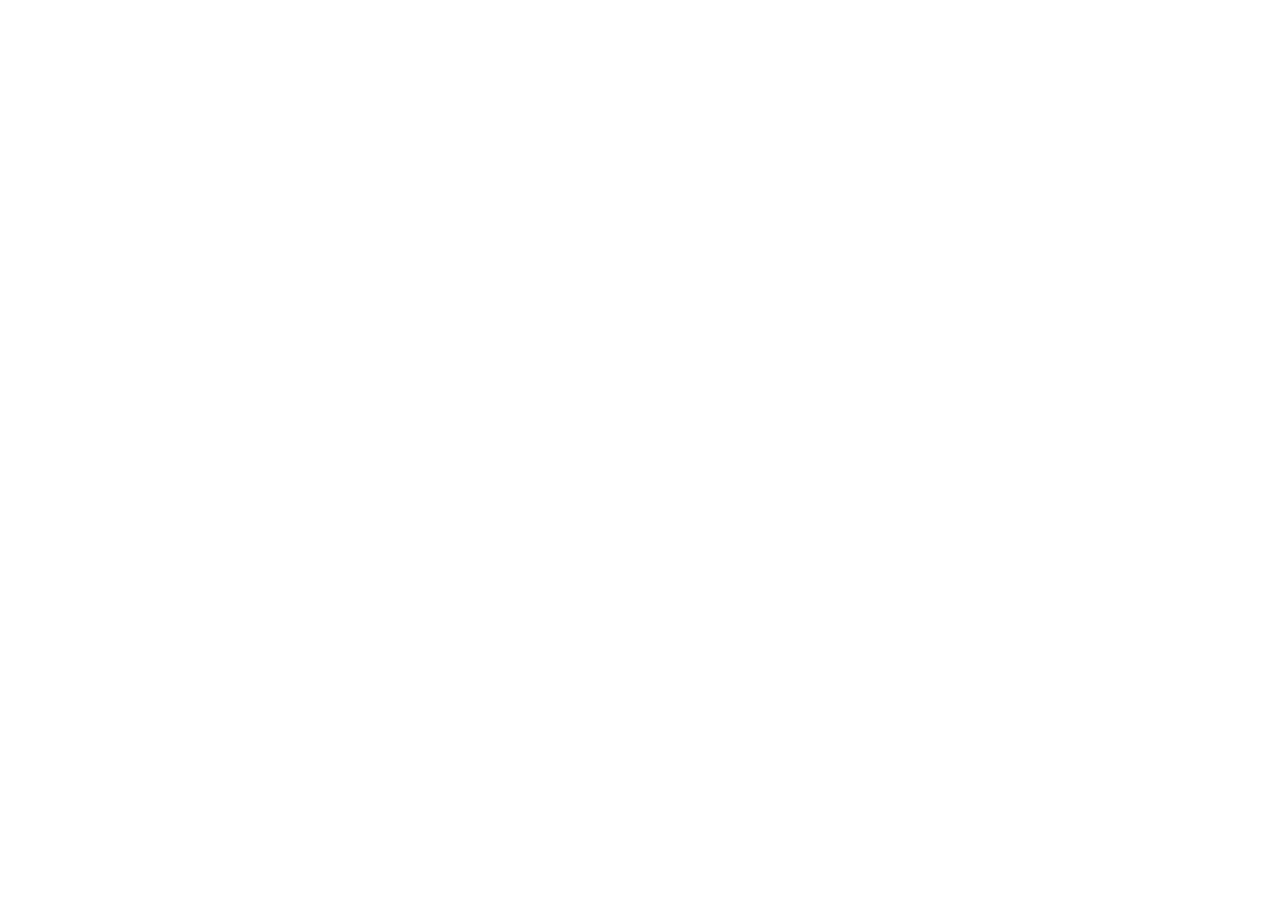
==== calc/index.html @ b9fc8fe4 "add calc" ====
<!DOCTYPE html>
<html lang="en">
  <head>
    <meta charset="UTF-8">
    <link rel="icon" href="/favicon.ico">
    <meta name="viewport" content="width=device-width, initial-scale=1.0">
    <title>Foxhole Cost Calculator</title>
    <script type="module" crossorigin src="/assets/index-e582dda7.js"></script>
    <link rel="stylesheet" href="/assets/index-c6bf60fa.css">
  </head>
  <body>
    <div id="app"></div>
    
  </body>
</html>
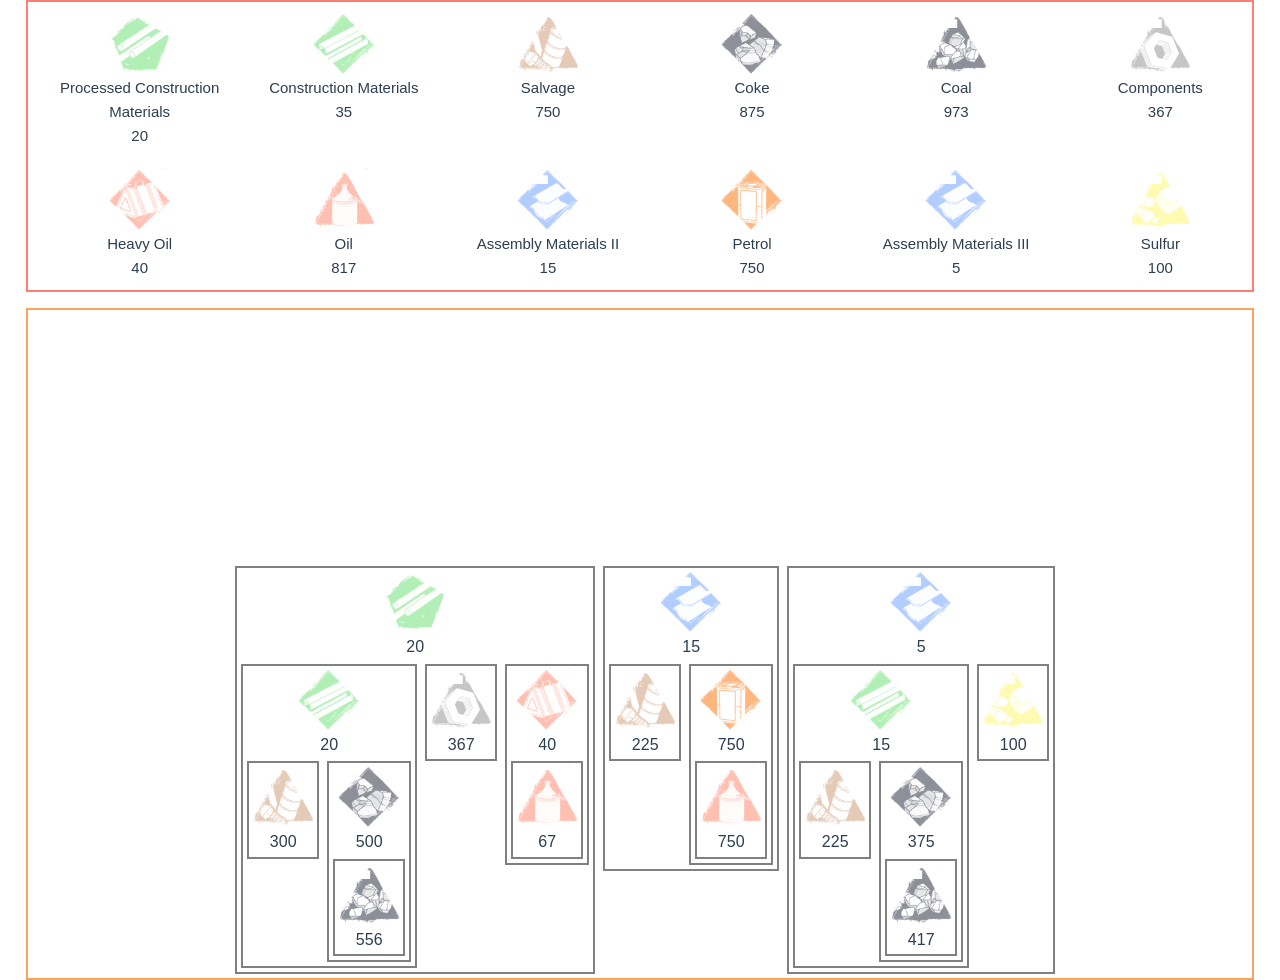
==== commit 394e3eb3: "fix calc paths" ====
--- a/calc/index.html
+++ b/calc/index.html
@@ -2,11 +2,11 @@
 <html lang="en">
   <head>
     <meta charset="UTF-8">
-    <link rel="icon" href="/favicon.ico">
+    <link rel="icon" href="./favicon.ico">
     <meta name="viewport" content="width=device-width, initial-scale=1.0">
     <title>Foxhole Cost Calculator</title>
-    <script type="module" crossorigin src="/assets/index-e582dda7.js"></script>
-    <link rel="stylesheet" href="/assets/index-c6bf60fa.css">
+    <script type="module" crossorigin src="./assets/index-e582dda7.js"></script>
+    <link rel="stylesheet" href="./assets/index-c6bf60fa.css">
   </head>
   <body>
     <div id="app"></div>
--- a/calc/assets/index-c6bf60fa.css
+++ b/calc/assets/index-c6bf60fa.css
@@ -0,0 +1 @@
+.reset[data-v-38eed975]{border:none;margin:0;padding:0;width:auto;overflow:visible;background:transparent;color:inherit;font:inherit;line-height:normal;-webkit-font-smoothing:inherit;-moz-osx-font-smoothing:inherit}.item[data-v-38eed975]{display:flex;flex-direction:column;align-items:center}.item-amount[data-v-38eed975]{font-size:1rem}.item-icon[data-v-38eed975]{min-width:64px;min-height:64px;background-size:contain}.bar[data-v-7ccbbcd4]{display:grid;grid-template-columns:repeat(auto-fit,minmax(200px,1fr));list-style:none;margin:0 0 16px;padding:0;border:2px solid salmon}.bar-item[data-v-7ccbbcd4]{margin:0 10px;padding:10px;width:100%;text-align:center;display:flex;flex-direction:column;align-items:center}.hidden[data-v-7ccbbcd4]{display:none}.step[data-v-9a0eadd9]{display:flex;flex-direction:column;border:2px solid gray;margin:2px 4px 4px;height:min-content;width:min-content}.current-item[data-v-9a0eadd9]{display:flex;flex-direction:row;margin:2px;justify-content:space-around}.dependencies[data-v-9a0eadd9]{display:flex;flex-direction:row;justify-content:space-around}.production-chain[data-v-f2c750c5]{display:flex;flex-direction:column;flex-wrap:wrap;max-width:96vw;border:2px solid sandybrown;align-items:center}.current-item[data-v-f2c750c5]{display:flex;flex-direction:row;flex-wrap:wrap;margin:16px;width:94vw}.select-item[data-v-f2c750c5]{margin:4px;opacity:50%;border:1px solid white}.selected[data-v-f2c750c5]{opacity:100%}.dependencies[data-v-f2c750c5]{display:flex;flex-direction:row;flex-wrap:wrap}:root{--vt-c-white: #ffffff;--vt-c-white-soft: #f8f8f8;--vt-c-white-mute: #f2f2f2;--vt-c-black: #181818;--vt-c-black-soft: #222222;--vt-c-black-mute: #282828;--vt-c-indigo: #2c3e50;--vt-c-divider-light-1: rgba(60, 60, 60, .29);--vt-c-divider-light-2: rgba(60, 60, 60, .12);--vt-c-divider-dark-1: rgba(84, 84, 84, .65);--vt-c-divider-dark-2: rgba(84, 84, 84, .48);--vt-c-text-light-1: var(--vt-c-indigo);--vt-c-text-light-2: rgba(60, 60, 60, .66);--vt-c-text-dark-1: var(--vt-c-white);--vt-c-text-dark-2: rgba(235, 235, 235, .64)}:root{--color-background: var(--vt-c-white);--color-background-soft: var(--vt-c-white-soft);--color-background-mute: var(--vt-c-white-mute);--color-border: var(--vt-c-divider-light-2);--color-border-hover: var(--vt-c-divider-light-1);--color-heading: var(--vt-c-text-light-1);--color-text: var(--vt-c-text-light-1);--section-gap: 160px}@media (prefers-color-scheme: dark){:root{--color-background: var(--vt-c-black);--color-background-soft: var(--vt-c-black-soft);--color-background-mute: var(--vt-c-black-mute);--color-border: var(--vt-c-divider-dark-2);--color-border-hover: var(--vt-c-divider-dark-1);--color-heading: var(--vt-c-text-dark-1);--color-text: var(--vt-c-text-dark-2)}}*,*:before,*:after{box-sizing:border-box;margin:0;position:relative;font-weight:400}body{overflow-y:scroll;min-height:100vh;color:var(--color-text);background:var(--color-background);transition:color .5s,background-color .5s;line-height:1.6;font-family:Inter,-apple-system,BlinkMacSystemFont,Segoe UI,Roboto,Oxygen,Ubuntu,Cantarell,Fira Sans,Droid Sans,Helvetica Neue,sans-serif;font-size:15px;text-rendering:optimizeLegibility;-webkit-font-smoothing:antialiased;-moz-osx-font-smoothing:grayscale}#app{font-weight:400;display:grid;place-items:center;width:100%}a,.green{text-decoration:none;color:#00bd7e;transition:.4s}@media (hover: hover){a:hover{background-color:#00bd7e33}}
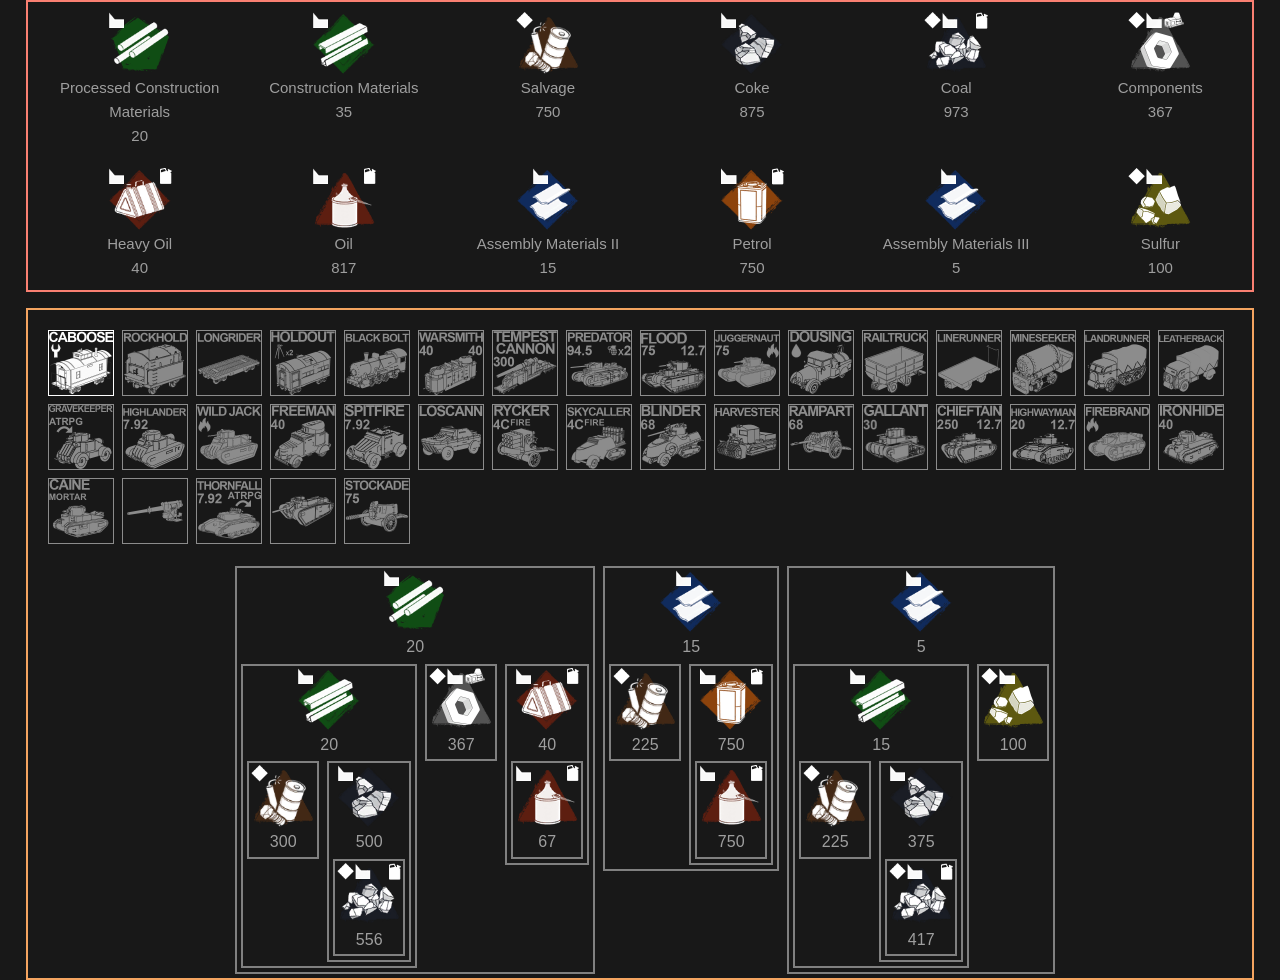
==== commit 2b29faf1: "fix calc styling" ====
--- a/calc/index.html
+++ b/calc/index.html
@@ -5,8 +5,8 @@
     <link rel="icon" href="./favicon.ico">
     <meta name="viewport" content="width=device-width, initial-scale=1.0">
     <title>Foxhole Cost Calculator</title>
-    <script type="module" crossorigin src="./assets/index-e582dda7.js"></script>
-    <link rel="stylesheet" href="./assets/index-c6bf60fa.css">
+    <script type="module" crossorigin src="./assets/index-42688d34.js"></script>
+    <link rel="stylesheet" href="./assets/index-dddaed13.css">
   </head>
   <body>
     <div id="app"></div>
--- a/calc/assets/index-dddaed13.css
+++ b/calc/assets/index-dddaed13.css
@@ -0,0 +1 @@
+.reset[data-v-38eed975]{border:none;margin:0;padding:0;width:auto;overflow:visible;background:transparent;color:inherit;font:inherit;line-height:normal;-webkit-font-smoothing:inherit;-moz-osx-font-smoothing:inherit}.item[data-v-38eed975]{display:flex;flex-direction:column;align-items:center}.item-amount[data-v-38eed975]{font-size:1rem}.item-icon[data-v-38eed975]{min-width:64px;min-height:64px;background-size:contain}.bar[data-v-7ccbbcd4]{display:grid;grid-template-columns:repeat(auto-fit,minmax(200px,1fr));list-style:none;margin:0 0 16px;padding:0;border:2px solid salmon}.bar-item[data-v-7ccbbcd4]{margin:0 10px;padding:10px;width:100%;text-align:center;display:flex;flex-direction:column;align-items:center}.hidden[data-v-7ccbbcd4]{display:none}.step[data-v-9a0eadd9]{display:flex;flex-direction:column;border:2px solid gray;margin:2px 4px 4px;height:min-content;width:min-content}.current-item[data-v-9a0eadd9]{display:flex;flex-direction:row;margin:2px;justify-content:space-around}.dependencies[data-v-9a0eadd9]{display:flex;flex-direction:row;justify-content:space-around}.production-chain[data-v-f2c750c5]{display:flex;flex-direction:column;flex-wrap:wrap;max-width:96vw;border:2px solid sandybrown;align-items:center}.current-item[data-v-f2c750c5]{display:flex;flex-direction:row;flex-wrap:wrap;margin:16px;width:94vw}.select-item[data-v-f2c750c5]{margin:4px;opacity:50%;border:1px solid white}.selected[data-v-f2c750c5]{opacity:100%}.dependencies[data-v-f2c750c5]{display:flex;flex-direction:row;flex-wrap:wrap}:root{--vt-c-white: #ffffff;--vt-c-white-soft: #f8f8f8;--vt-c-white-mute: #f2f2f2;--vt-c-black: #181818;--vt-c-black-soft: #222222;--vt-c-black-mute: #282828;--vt-c-indigo: #2c3e50;--vt-c-divider-light-1: rgba(60, 60, 60, .29);--vt-c-divider-light-2: rgba(60, 60, 60, .12);--vt-c-divider-dark-1: rgba(84, 84, 84, .65);--vt-c-divider-dark-2: rgba(84, 84, 84, .48);--vt-c-text-light-1: var(--vt-c-indigo);--vt-c-text-light-2: rgba(60, 60, 60, .66);--vt-c-text-dark-1: var(--vt-c-white);--vt-c-text-dark-2: rgba(235, 235, 235, .64)}:root{--color-background: var(--vt-c-black);--color-background-soft: var(--vt-c-black-soft);--color-background-mute: var(--vt-c-black-mute);--color-border: var(--vt-c-divider-dark-2);--color-border-hover: var(--vt-c-divider-dark-1);--color-heading: var(--vt-c-text-dark-1);--color-text: var(--vt-c-text-dark-2);--section-gap: 160px}*,*:before,*:after{box-sizing:border-box;margin:0;position:relative;font-weight:400}body{overflow-y:scroll;min-height:100vh;color:var(--color-text);background:var(--color-background);transition:color .5s,background-color .5s;line-height:1.6;font-family:Inter,-apple-system,BlinkMacSystemFont,Segoe UI,Roboto,Oxygen,Ubuntu,Cantarell,Fira Sans,Droid Sans,Helvetica Neue,sans-serif;font-size:15px;text-rendering:optimizeLegibility;-webkit-font-smoothing:antialiased;-moz-osx-font-smoothing:grayscale}#app{font-weight:400;display:grid;place-items:center;width:100%}a,.green{text-decoration:none;color:#00bd7e;transition:.4s}@media (hover: hover){a:hover{background-color:#00bd7e33}}
